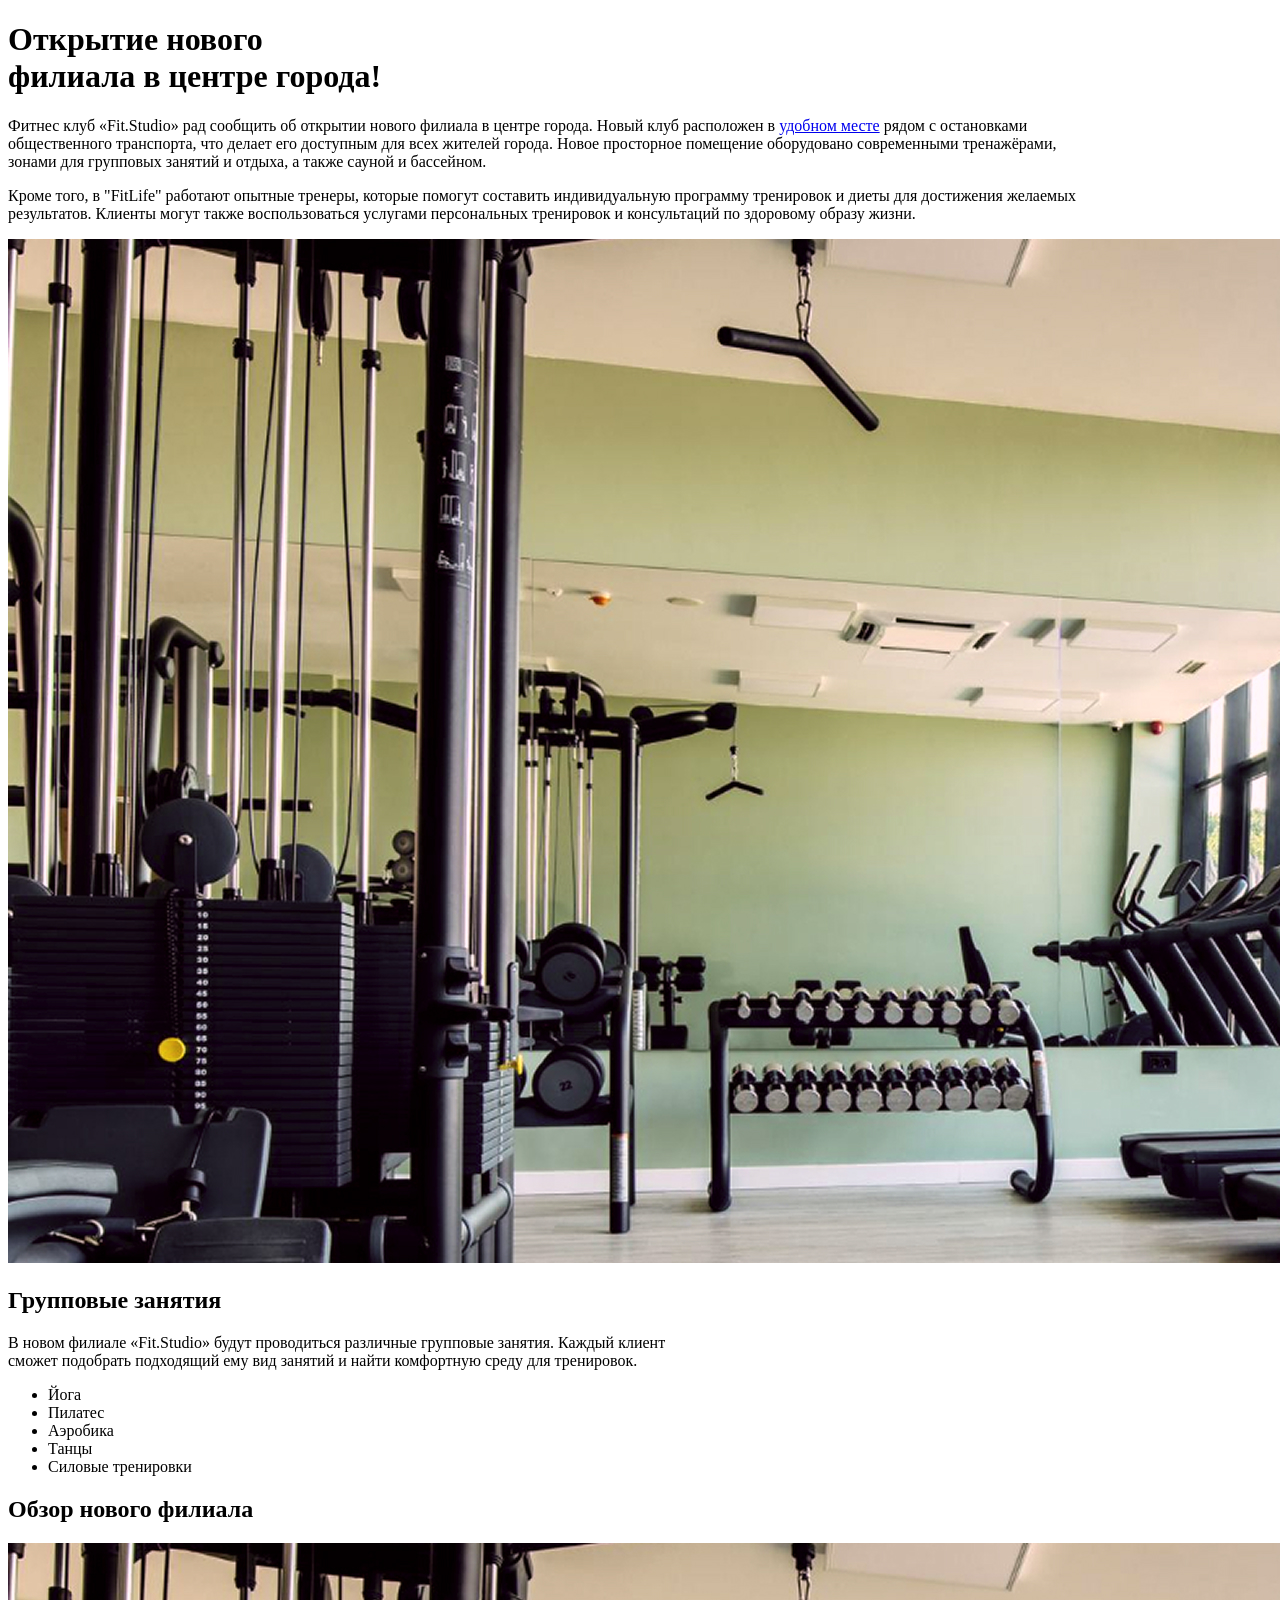
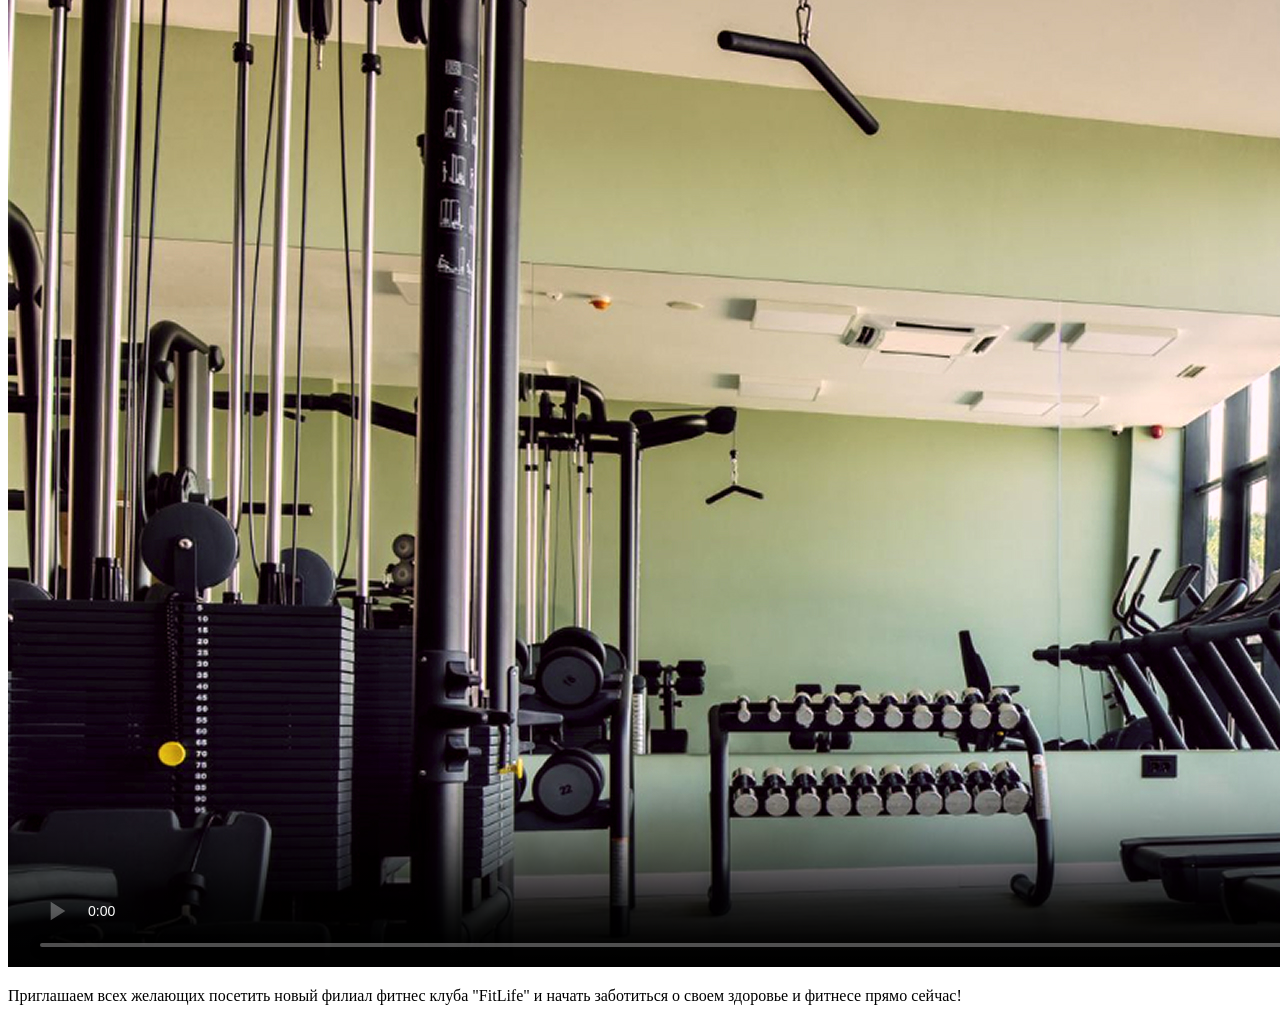
==== Work-1/index.html @ 535f408e "Add files via upload" ====
<!doctype html>
<html lang="ru">
  <head>
    <meta charset="UTF-8" />
    <meta name="viewport" content="width=device-width, initial-scale=1.0" />
    <title>Fit.Studio</title>
  </head>
  <body>
    <h1>
      Открытие нового <br />
      филиала в центре города!
    </h1>
    <p>
      Фитнес клуб «Fit.Studio» рад сообщить об открытии нового филиала в центре
      города. Новый клуб расположен в
      <a href="./index-1.html" target="_blank">удобном месте</a> рядом с
      остановками <br />
      общественного транспорта, что делает его доступным для всех жителей
      города. Новое просторное помещение оборудовано современными тренажёрами,
      <br />
      зонами для групповых занятий и отдыха, а также сауной и бассейном.
    </p>
    <p>
      Кроме того, в "FitLife" работают опытные тренеры, которые помогут
      составить индивидуальную программу тренировок и диеты для достижения
      желаемых <br />
      результатов. Клиенты могут также воспользоваться услугами персональных
      тренировок и консультаций по здоровому образу жизни.
    </p>
    <img
      src="./img/gym-image.jpg"
      alt="фото зала, где расположены множество спортивных тренажёров"
    />
    <h2>Групповые занятия</h2>
    <p>
      В новом филиале «Fit.Studio» будут проводиться различные групповые
      занятия. Каждый клиент <br />
      сможет подобрать подходящий ему вид занятий и найти комфортную среду для
      тренировок.
      <ul>
        <li>Йога</li>
        <li>Пилатес</li>
        <li>Аэробика</li>
        <li>Танцы</li>
        <li>Силовые тренировки</li> 
      </ul>
    </p>
    <h2>Обзор нового филиала</h2>
    <video src="video/gym-video.mp4" controls loop poster="./img/gym-image.jpg" ></video>
    <p>Приглашаем всех желающих посетить новый филиал фитнес клуба "FitLife" и начать заботиться о своем здоровье и фитнесе прямо сейчас!</p>
  </body>
</html>
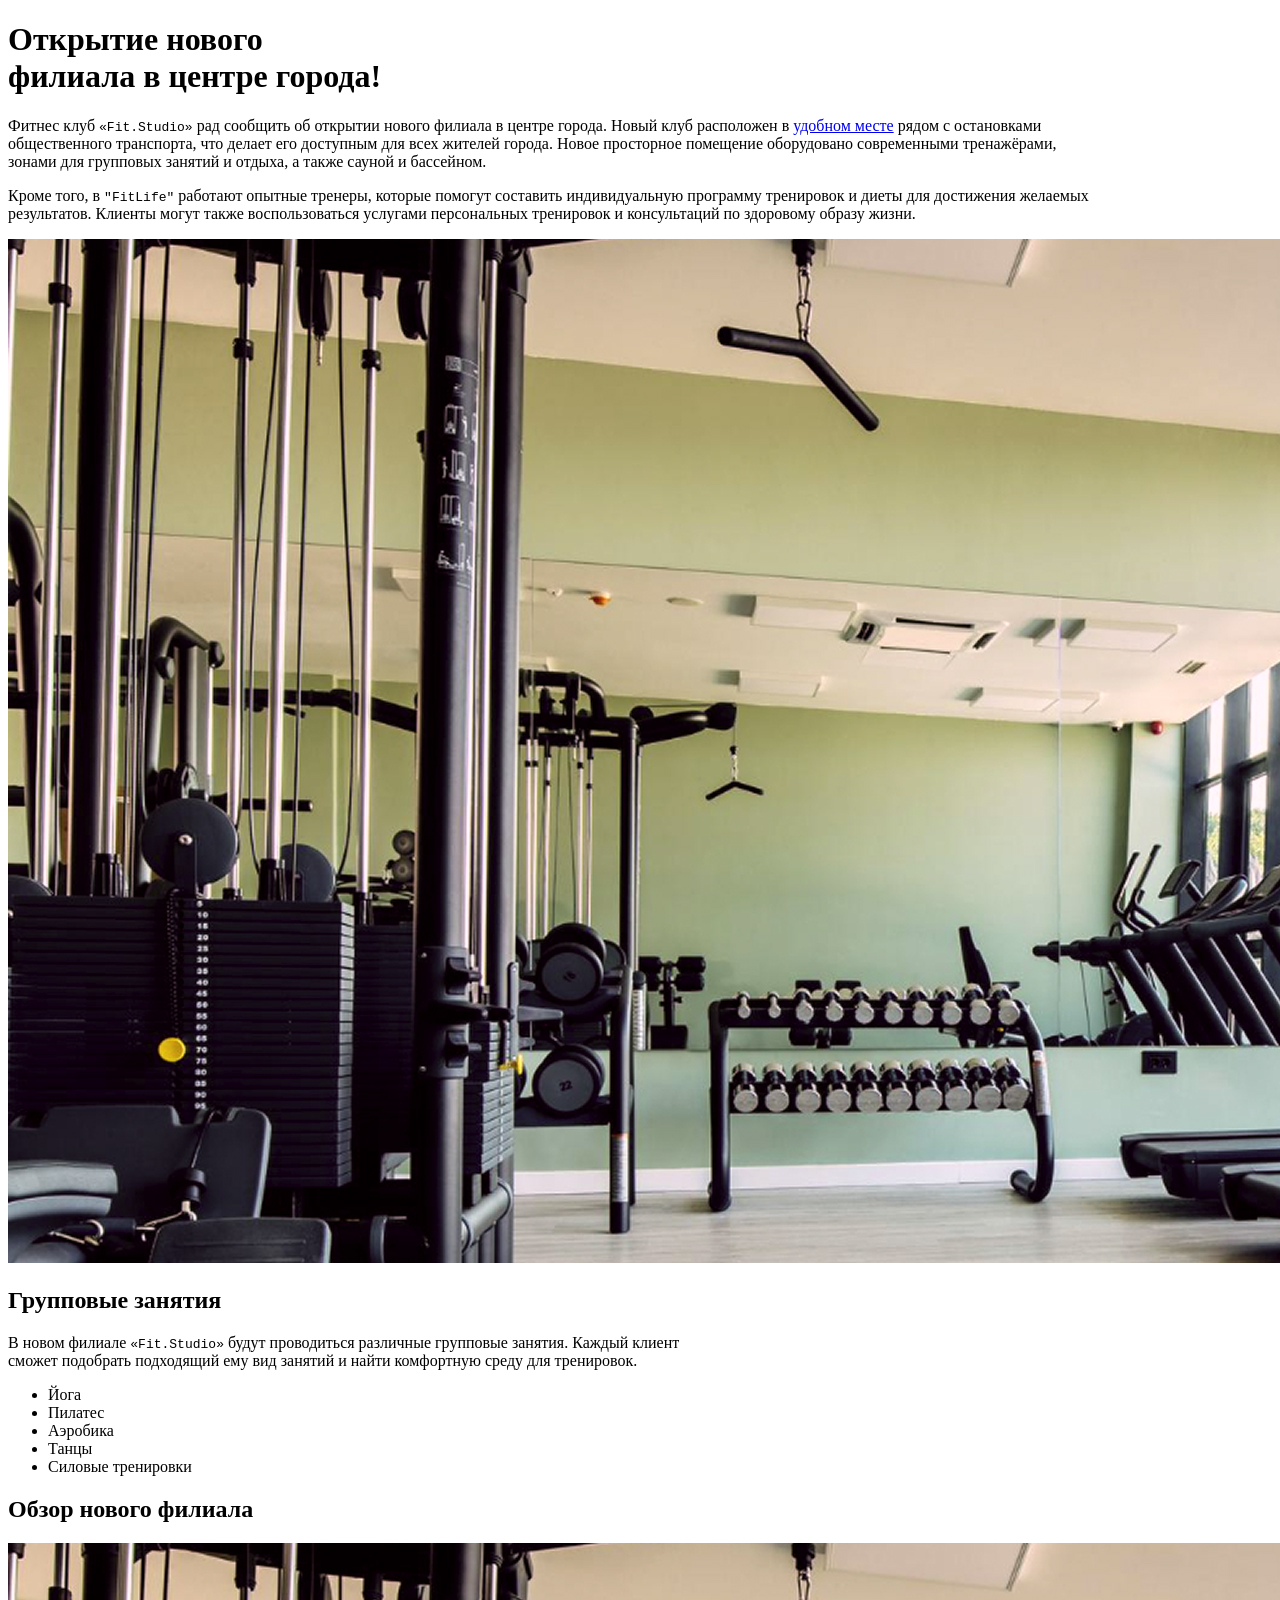
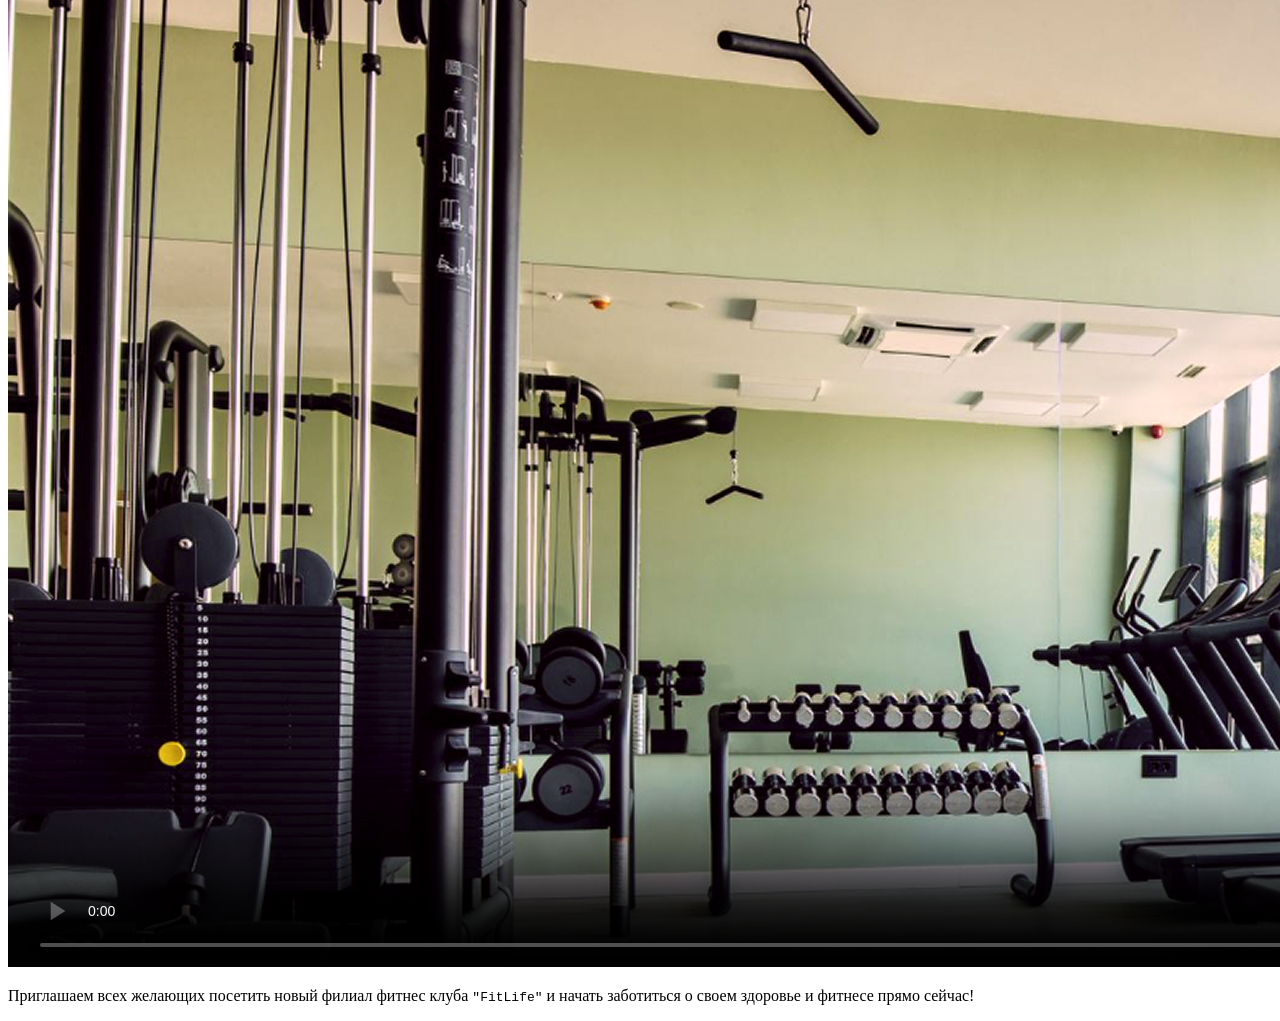
==== commit aec8c7b1: "Update index.html" ====
--- a/Work-1/index.html
+++ b/Work-1/index.html
@@ -11,7 +11,7 @@
       филиала в центре города!
     </h1>
     <p>
-      Фитнес клуб «Fit.Studio» рад сообщить об открытии нового филиала в центре
+      Фитнес клуб <samp lang="en" >«Fit.Studio»</samp> рад сообщить об открытии нового филиала в центре
       города. Новый клуб расположен в
       <a href="./index-1.html" target="_blank">удобном месте</a> рядом с
       остановками <br />
@@ -21,7 +21,7 @@
       зонами для групповых занятий и отдыха, а также сауной и бассейном.
     </p>
     <p>
-      Кроме того, в "FitLife" работают опытные тренеры, которые помогут
+      Кроме того, в <samp lang="en" >"FitLife"</samp> работают опытные тренеры, которые помогут
       составить индивидуальную программу тренировок и диеты для достижения
       желаемых <br />
       результатов. Клиенты могут также воспользоваться услугами персональных
@@ -33,7 +33,7 @@
     />
     <h2>Групповые занятия</h2>
     <p>
-      В новом филиале «Fit.Studio» будут проводиться различные групповые
+      В новом филиале <samp lang="en" >«Fit.Studio»</samp> будут проводиться различные групповые
       занятия. Каждый клиент <br />
       сможет подобрать подходящий ему вид занятий и найти комфортную среду для
       тренировок.
@@ -47,6 +47,7 @@
     </p>
     <h2>Обзор нового филиала</h2>
     <video src="video/gym-video.mp4" controls loop poster="./img/gym-image.jpg" ></video>
-    <p>Приглашаем всех желающих посетить новый филиал фитнес клуба "FitLife" и начать заботиться о своем здоровье и фитнесе прямо сейчас!</p>
+    <p>Приглашаем всех желающих посетить новый филиал фитнес клуба <samp lang="en" >"FitLife"</samp> и начать заботиться о своем здоровье и фитнесе прямо сейчас!</p>
   </body>
 </html>
+
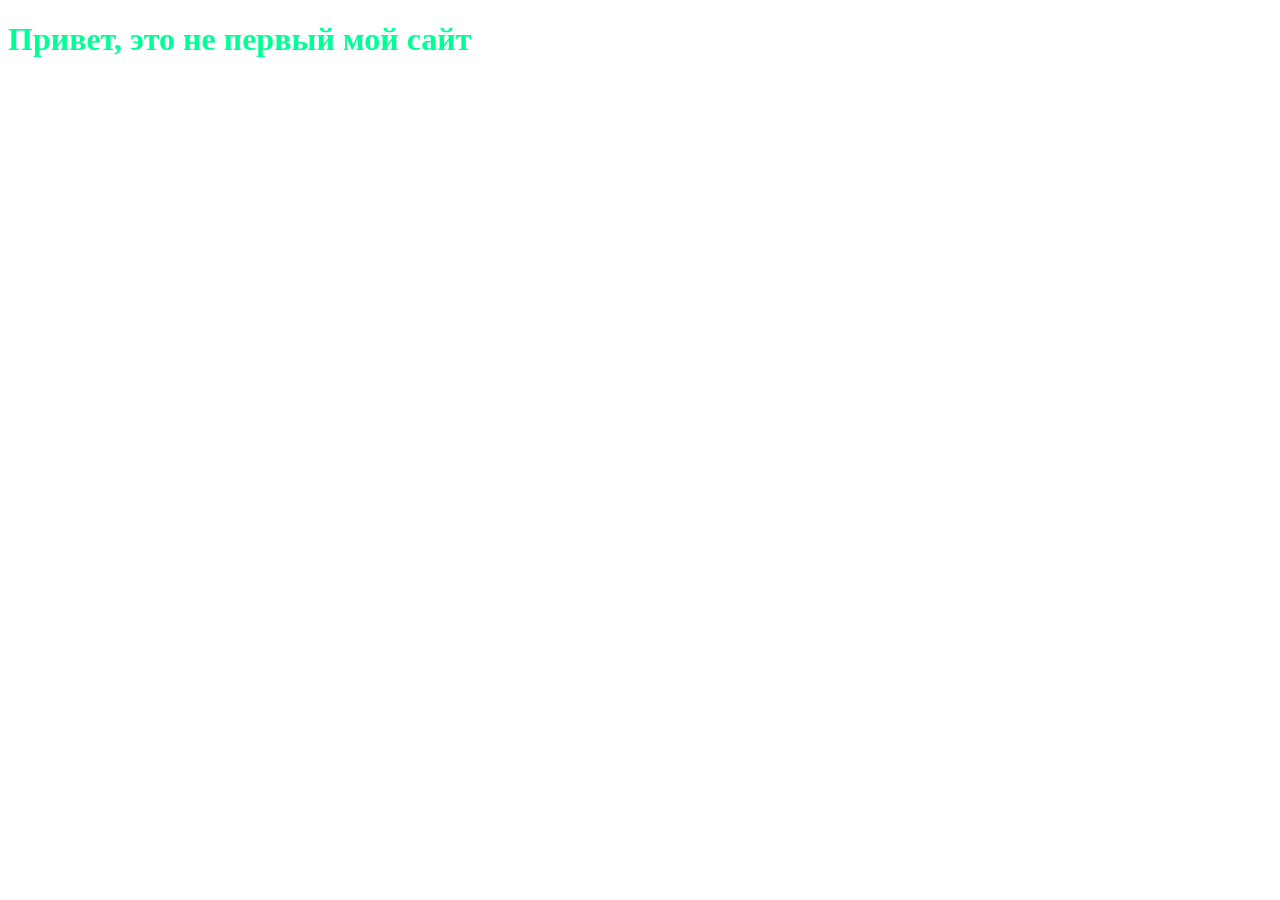
==== commit ec8d1898: "Hello-aroken.ru" ====
--- a/Work-1/index.html
+++ b/Work-1/index.html
@@ -3,51 +3,15 @@
   <head>
     <meta charset="UTF-8" />
     <meta name="viewport" content="width=device-width, initial-scale=1.0" />
-    <title>Fit.Studio</title>
+    <title>Document</title>
+    <link rel="stylesheet" href="style.css" />
+    <script src="script.js"></script>
   </head>
   <body>
-    <h1>
-      Открытие нового <br />
-      филиала в центре города!
-    </h1>
-    <p>
-      Фитнес клуб <samp lang="en" >«Fit.Studio»</samp> рад сообщить об открытии нового филиала в центре
-      города. Новый клуб расположен в
-      <a href="./index-1.html" target="_blank">удобном месте</a> рядом с
-      остановками <br />
-      общественного транспорта, что делает его доступным для всех жителей
-      города. Новое просторное помещение оборудовано современными тренажёрами,
-      <br />
-      зонами для групповых занятий и отдыха, а также сауной и бассейном.
-    </p>
-    <p>
-      Кроме того, в <samp lang="en" >"FitLife"</samp> работают опытные тренеры, которые помогут
-      составить индивидуальную программу тренировок и диеты для достижения
-      желаемых <br />
-      результатов. Клиенты могут также воспользоваться услугами персональных
-      тренировок и консультаций по здоровому образу жизни.
-    </p>
+    <h1>Привет, это не первый мой сайт</h1>
     <img
-      src="./img/gym-image.jpg"
-      alt="фото зала, где расположены множество спортивных тренажёров"
+      src="https://encrypted-tbn0.gstatic.com/images?q=tbn:ANd9GcTidJiBUaEowNglIBImrXJvyzcqSBYF-1Gwm8y1wZ3pwg&s=10"
+      alt=""
     />
-    <h2>Групповые занятия</h2>
-    <p>
-      В новом филиале <samp lang="en" >«Fit.Studio»</samp> будут проводиться различные групповые
-      занятия. Каждый клиент <br />
-      сможет подобрать подходящий ему вид занятий и найти комфортную среду для
-      тренировок.
-      <ul>
-        <li>Йога</li>
-        <li>Пилатес</li>
-        <li>Аэробика</li>
-        <li>Танцы</li>
-        <li>Силовые тренировки</li> 
-      </ul>
-    </p>
-    <h2>Обзор нового филиала</h2>
-    <video src="video/gym-video.mp4" controls loop poster="./img/gym-image.jpg" ></video>
-    <p>Приглашаем всех желающих посетить новый филиал фитнес клуба <samp lang="en" >"FitLife"</samp> и начать заботиться о своем здоровье и фитнесе прямо сейчас!</p>
   </body>
 </html>
-
--- a/Work-1/style.css
+++ b/Work-1/style.css
@@ -0,0 +1,3 @@
+h1 {
+  color: rgb(0, 255, 149);
+}
